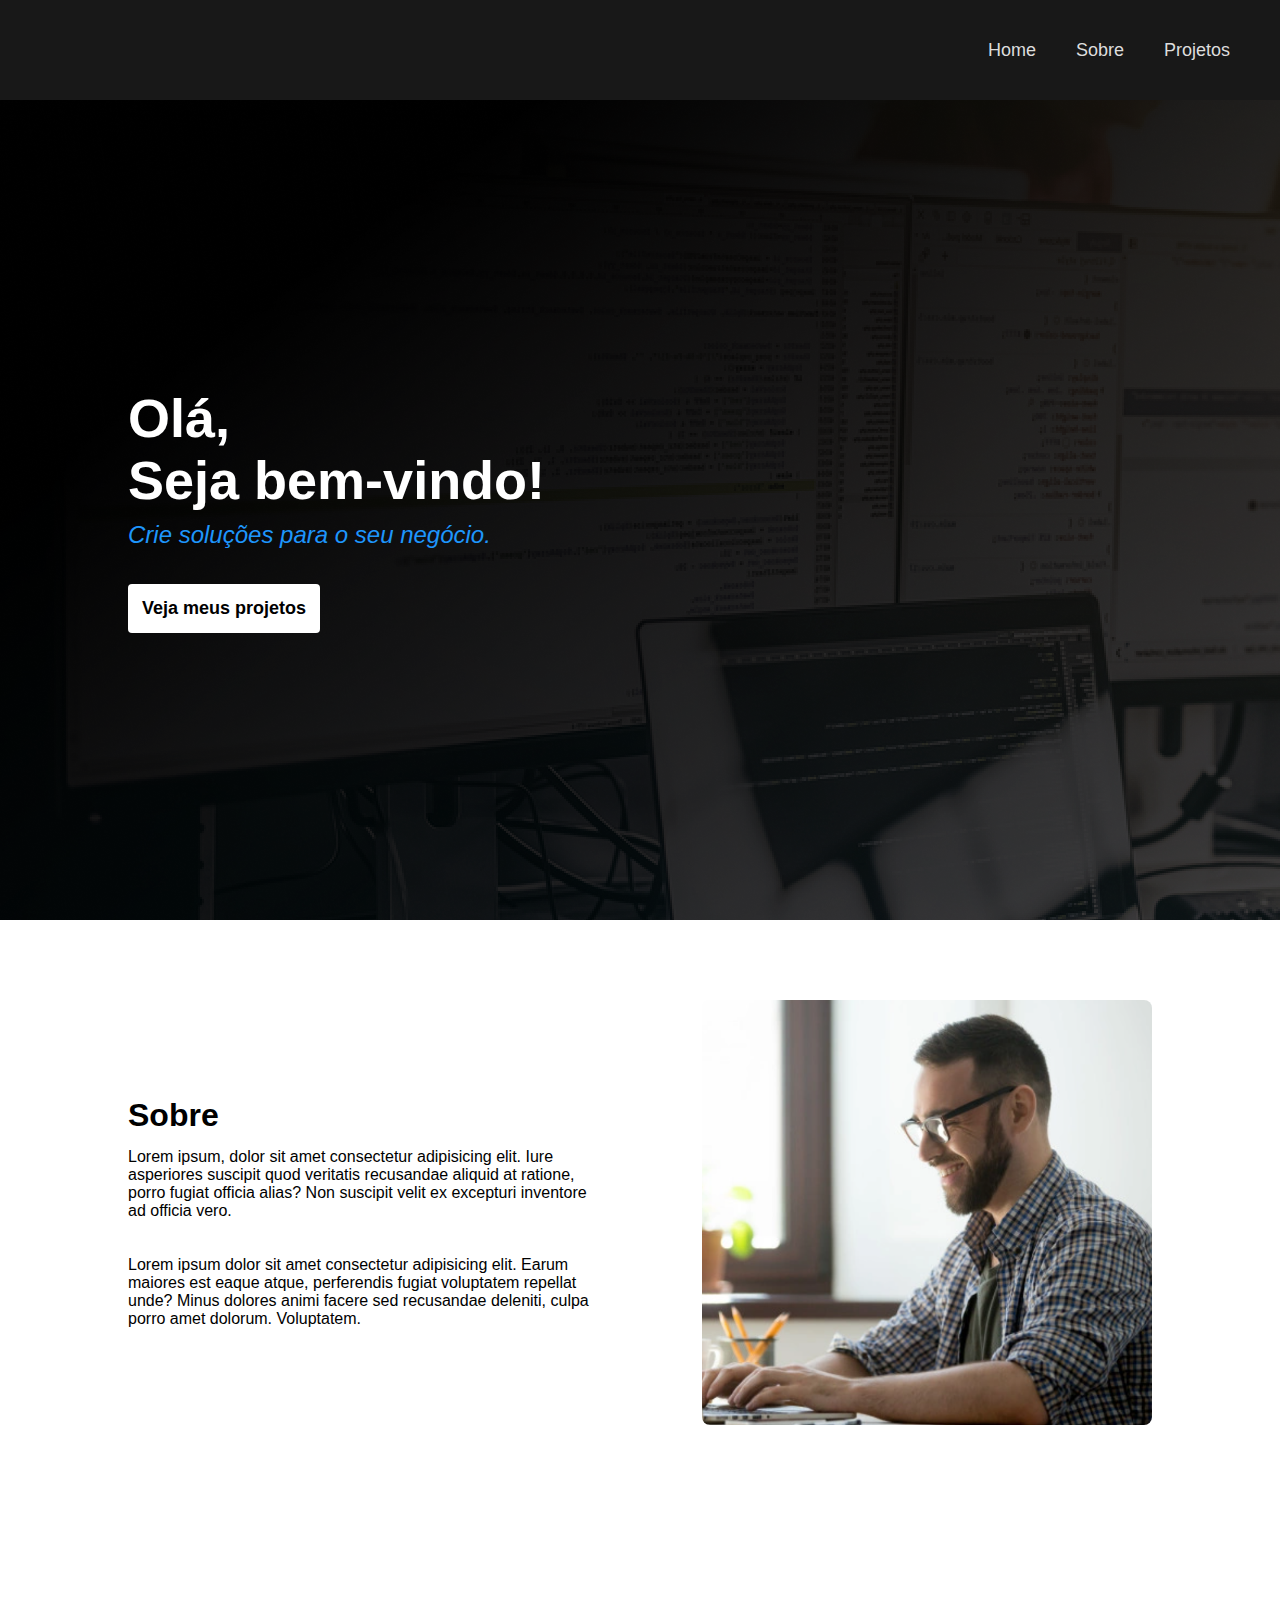
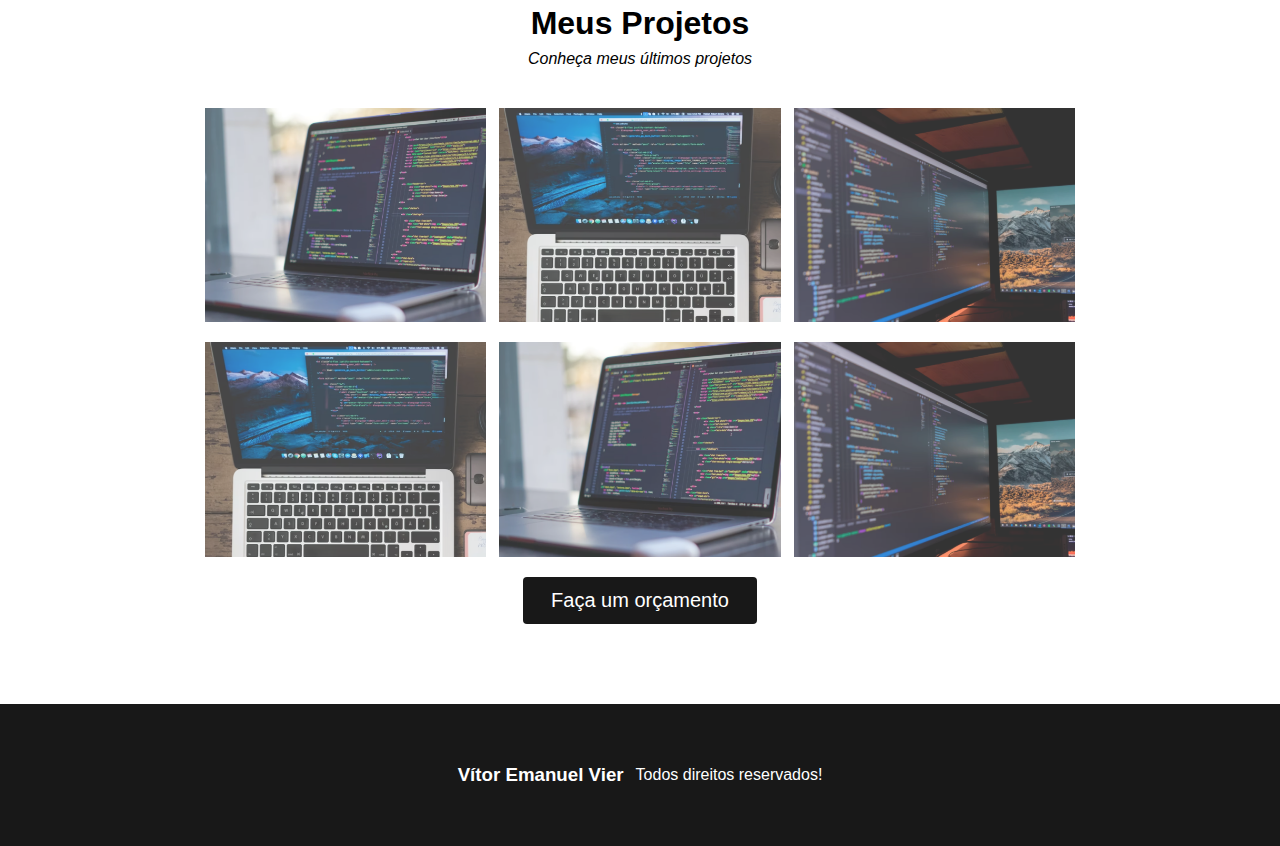
==== index.html @ 634fefc9 "first commit" ====
<!DOCTYPE html>
<html lang="en">
<head>
  <meta charset="UTF-8">
  <meta name="viewport" content="width=device-width, initial-scale=1.0">
  <link rel="stylesheet" href="style.css">
  <title>My Portifoil</title>
</head>

<body>
  <div class="container">
    <!-- FIM HEADER  -->
      <header>
        <nav class="nav">
          <ul class="nav-list">
            <li>
              <a href="#home">Home</a>
            </li>
            
            <li>
              <a href="#about">Sobre</a>
            </li>
            
            <li>
              <a href="#projects">Projetos</a>
            </li>
          </ul>
        </nav>
      </header>
    <!-- FIM HEADER  -->    
      
      
    <!-- MAIN  -->
      <section class="main" id="home">
        <div>
          <h1>Olá,<br>Seja bem-vindo!</h1>
          <p>Crie soluções para o seu negócio.</p>
          <a href="#">
            <button class="call-to-action">Veja meus projetos</button>
          </a>
        </div>
      </section>
    <!-- FIM MAIN  -->
      
      
    <!-- INICIO ABOUT  -->
      <section class="about" id="about">
        <div>
          <h2>Sobre</h2>
          <p>Lorem ipsum, dolor sit amet consectetur adipisicing elit. Iure asperiores suscipit quod veritatis recusandae aliquid at ratione, porro fugiat officia alias? Non suscipit velit ex excepturi inventore ad officia vero.</p><br><br>
          <p>Lorem ipsum dolor sit amet consectetur adipisicing elit. Earum maiores est eaque atque, perferendis fugiat voluptatem repellat unde? Minus dolores animi facere sed recusandae deleniti, culpa porro amet dolorum. Voluptatem.</p>
        </div>
        
        <img src="images/foto-pc.png" alt="Foto Programando">
      </section>
    <!-- FIM ABOUT  -->
      
    
    <!-- INICIO PROJECT  -->
      <section class="projects" id="projects">
        <h2>Meus Projetos</h2>
        <p>Conheça meus últimos projetos</p>
        
        <div class="projects-list">
          <img src="images/projeto1.png" alt="Imagem do projeto 1">
          <img src="images/projeto2.png" alt="Imagem do projeto 2">
          <img src="images/projeto3.png" alt="Imagem do projeto 3">
        </div>
        
        <div class="projects-list">
          <img src="images/projeto2.png" alt="Imagem do projeto 2">
          <img src="images/projeto1.png" alt="Imagem do projeto 1">
          <img src="images/projeto3.png" alt="Imagem do projeto 3">
        </div>
        
        <button>Faça um orçamento</button>
      </section>
    <!-- FIM PROJECT  -->  
      
      
    <!-- INICIO FOOTER  -->
      <footer>
        <h3>
          <a href="#">Vítor Emanuel Vier</a>
        </h3>
        <p>Todos direitos reservados!</p>
      </footer>
    <!-- FIM FOOTER  -->
    </div>
</body>
</html>
---- style.css ----
* {
    margin: 0;
    padding: 0;
    outline: 0;
    box-sizing: border-box;
}
  
body {
    font-family: 'Roboto', sans-serif;
}
  
html {
    scroll-behavior: smooth;
}
  
/* HEADER STYLE */
    header {
        position: sticky;
        top: 0;
    }
    
    .nav {
        display: flex;
        justify-content: flex-end;
        width: 100%;
        height: 100px;
        background: #181818;
        z-index: 9;
    }
    
    nav .nav-list {
        display: flex;
        align-items: center;
        list-style: none;
        margin-right: 30px;
    }
    
    .nav-list a {
        font-size: 18px;
        padding: 20px;
        text-decoration: none;
        color: #ddd;
    }
    
    .nav-list a:hover {
        color: #fff;
    }
/* FIM HEADER STYLE */
  
  
/* Main Style */
    .main {
        display: flex;
        align-items: center;
        padding-left: 10%;
        width: 100%;
        height: calc(100vh - 80px);
        background: #000;
        
        background-image: url("images/programador.png");
    }
    
    .main h1 {
        color: #fff;
        font-size: 54px;
    }
    
    .main p {
        font-size: 24px;
        font-style: italic;
        color: #1E96FC;
        margin: 10px 0 35px 0;
    }
    
    .main a {
        text-decoration: none;
        color: #181818;
    }
    
    .call-to-action {
        padding: 14px;
        border: 0;
        border-radius: 4px;
        font-size: 18px;
        font-weight: bold;
        background: #fff;
        cursor: pointer;
        transition: .6s ease-in-out;
    }
    
    .call-to-action:hover {
        transform: scale(1.1);
    }
/* FIM MAIN STYLE */
  
  
/* ABOUT STYLE */
    .about {
        display: flex;
        align-items: center;
        justify-content: space-between;
        width: 100%;
        padding: 80px 10%;
        background: #fff;
    }
    
    .about div {
        max-width: 50%;
        padding-right: 40px;
    }
    
    .about img {
        max-width: 450px;
        border-radius: 8px;
    }
    
    .about div h2 {
        font-size : 32px;
        margin-bottom: 14px;
    }
/* FIM ABOUT STYLE */
  
  
/* PROJECTS */
    .projects {
        width: 100%;
        text-align: center;
        padding: 80px 0;
    }
    
    .projects h2 {
        font-size: 32px;
        margin: 20px 0 8px 0;
    }
    
    .projects p {
        margin-bottom: 40px;
        font-style: italic;
    }
    
    .projects-list {
        display: flex;
        align-items: center;
        justify-content: center;
        width: 100%;
        margin-bottom: 20px;
    }
    
    .projects img {
        width: 22%;
        margin: 0 0.5%;
        opacity: 0.8;
        cursor: pointer;
        transition: .55s;
    }
    
    .projects img:hover {
        opacity: 1;
    }
    
    .projects button {
        font-size: 20px;
        padding: 12px 28px;
        border: 0;
        border-radius: 4px;
        color: #fff;
        background: #181818;
        transition: 0.3s ease-out;
        cursor: pointer;
    }

    .projects button:hover {
        transform: scale(1.05);
    }
/* FIM PROJECTS */
  
  
/*FOOTER */
    footer {
        display: flex;
        align-items: center;
        justify-content: center;
        width: 100%;
        padding: 60px 0;
        background: #181818;
        color: #fff;
    }
    
    footer a {
        text-decoration: none;
        color: #fff;
    }
    
    footer p {
        margin-left: 12px;
    }
/* FIM FOOTER */


/* RESPONSIVIDADE */

@media (max-width: 1050px) {
    /* INICIO MAIN */
        .main h1 {
            font-size: 45px;
        }

        .main p {
            font-size: 18px;
        }

        .main {
            background-size: cover;
        }
    /* FIM MAIN */


    /* INICIO ABOUT */
        .about {
            flex-direction: column;
            padding: 80px 0 0 0;
        }

        .about div {
            max-width: 80%;
        }

        .about div h2 {
            font-size: 45px;
        }

        .about img {
            width: 80%;
            margin-top: 30px;
        }
    /* FIM ABOUT */


    /* INICIO PROJECTS */
        .projects img {
            width: 27.5%
        }
    /* FIM PROJECTS */


    /* INICIO PROJECTS */
        footer {
            flex-direction: column;
        }

        footer h3 {
            font-size: 24px;
        }

        footer p {
            margin: 8px 0 0 0;
        }
    /* FIM PROJECTS */
}
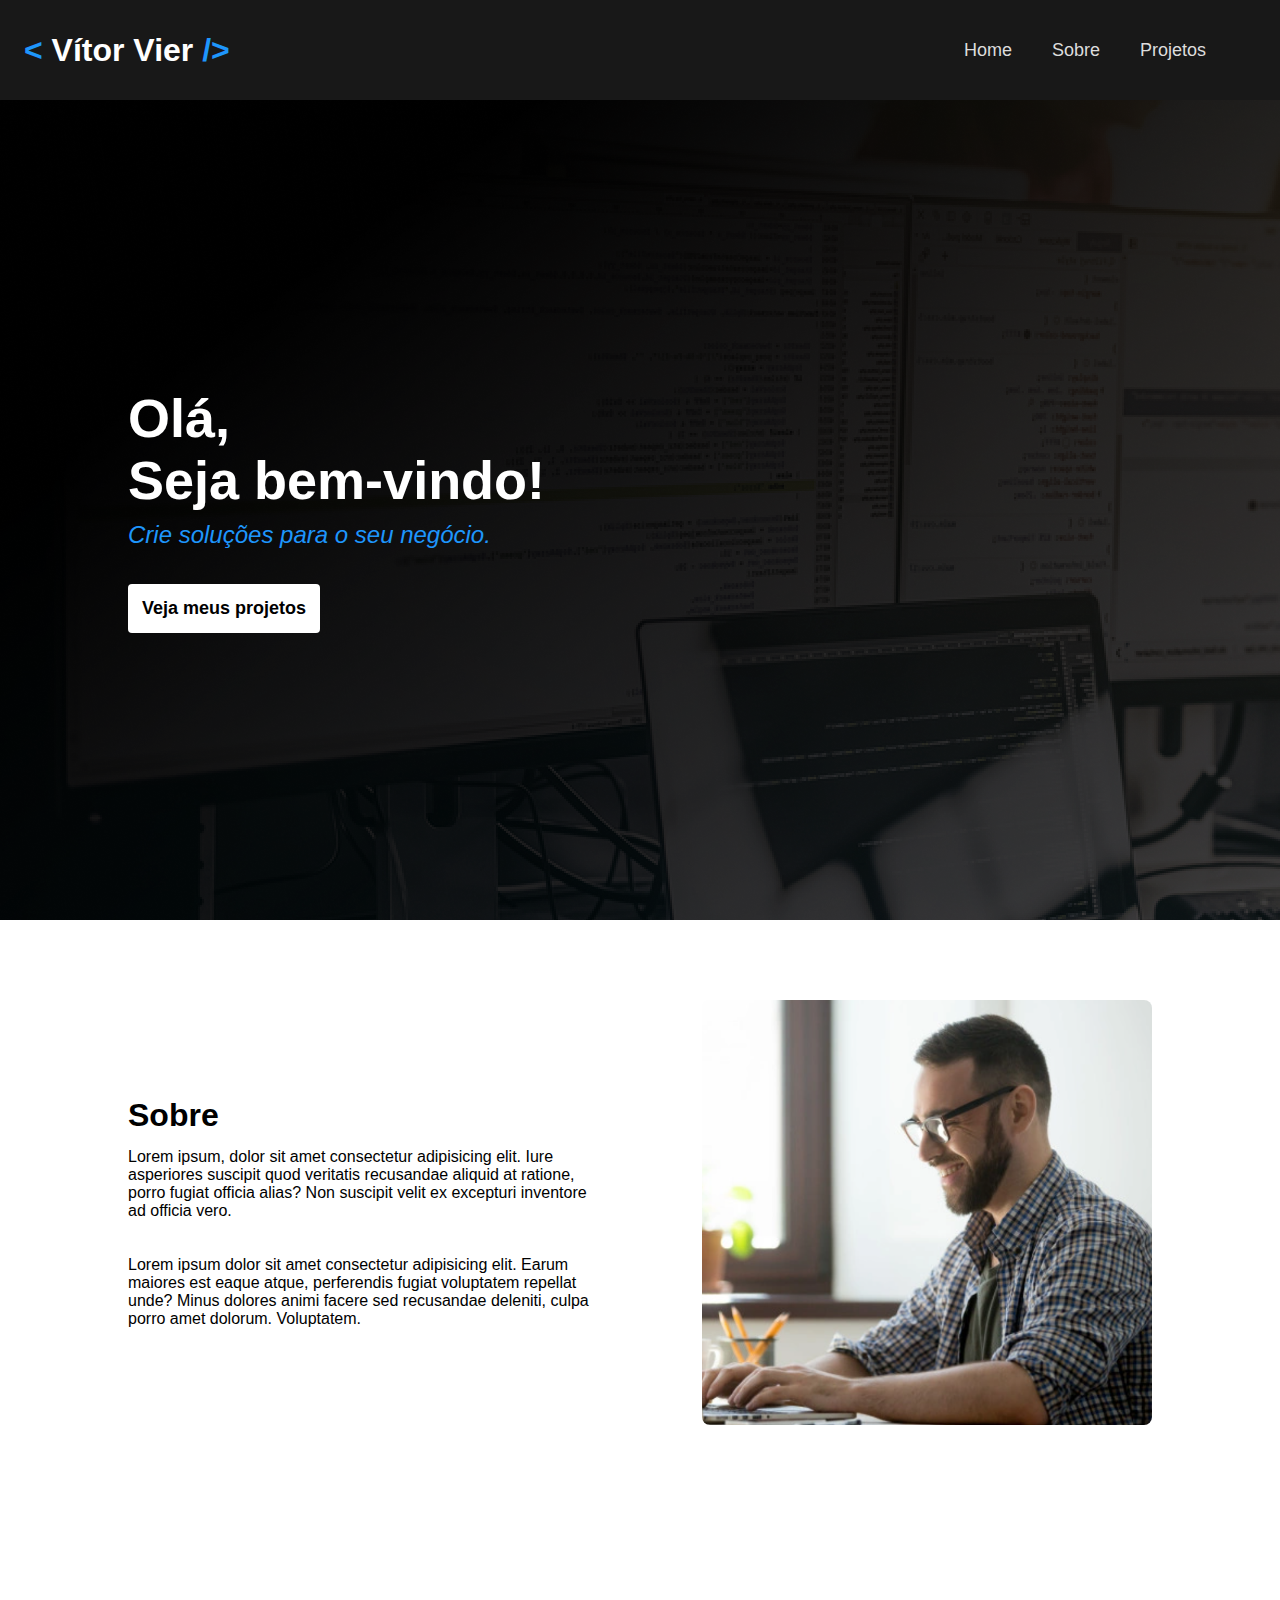
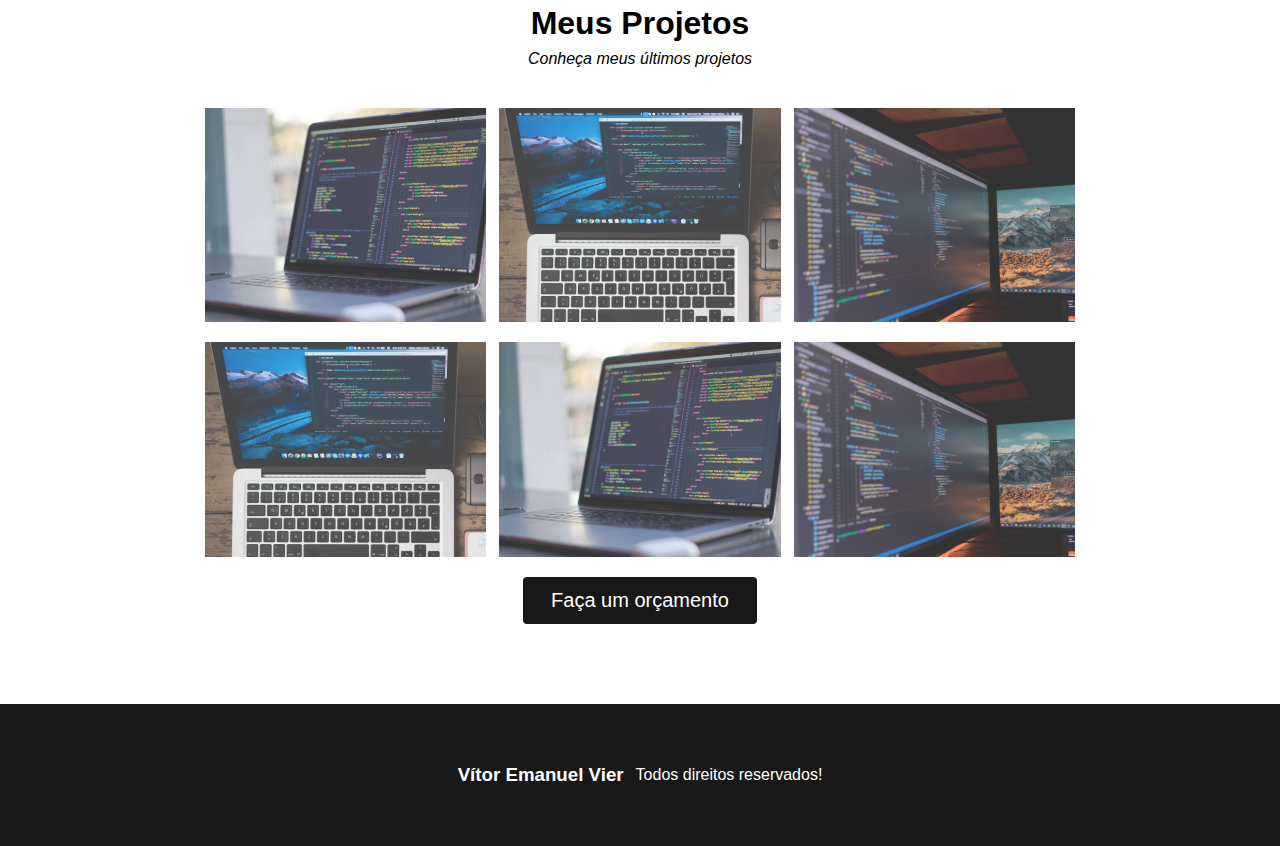
==== commit 934cbe38: "style header att" ====
--- a/index.html
+++ b/index.html
@@ -11,6 +11,10 @@
   <div class="container">
     <!-- FIM HEADER  -->
       <header>
+        <h1>< 
+          <strong>Vítor Vier</strong> 
+      /></h1>
+        
         <nav class="nav">
           <ul class="nav-list">
             <li>
--- a/style.css
+++ b/style.css
@@ -16,18 +16,22 @@
 /* HEADER STYLE */
     header {
         position: sticky;
+        display: flex;
+        align-items: center;
+        justify-content: space-between;
+        width: 100%;
+        height: 100px;
+        padding: 0 24px;
         top: 0;
-    }
-    
-    .nav {
-        display: flex;
-        justify-content: flex-end;
-        width: 100%;
-        height: 100px;
+        color: #1E96FC;
         background: #181818;
-        z-index: 9;
-    }
-    
+        z-index: 999;
+    }
+    
+    header strong {
+        color: #fff;
+    }
+
     nav .nav-list {
         display: flex;
         align-items: center;
